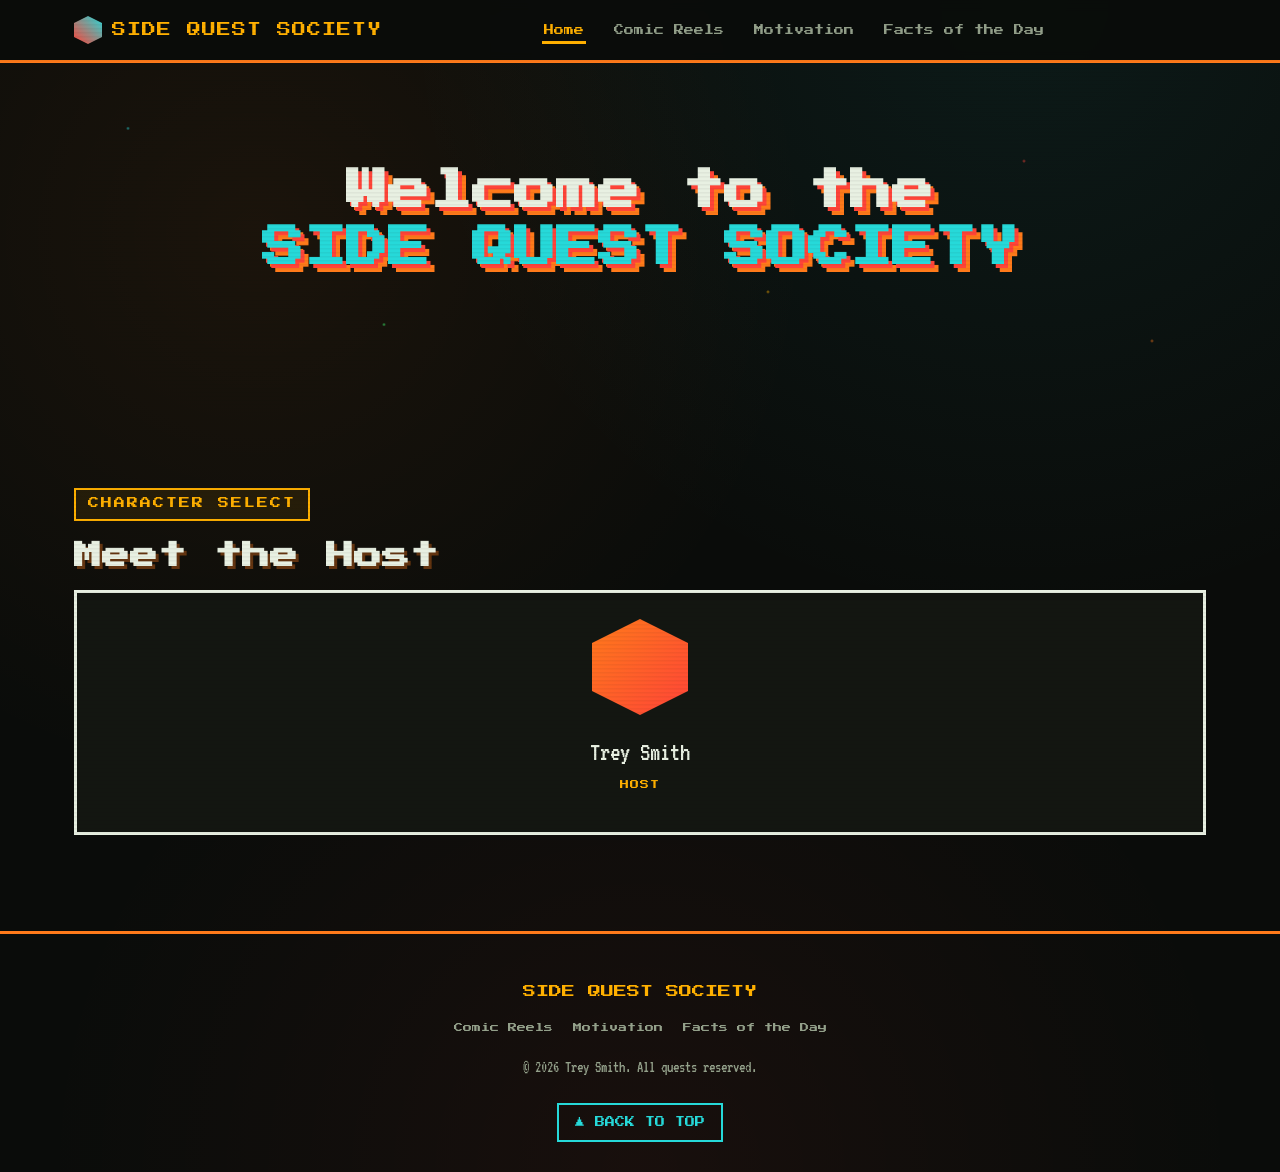
==== index.html @ a8c3f52e "Rebuild as blank, CMS-editable site for Trey Smith Adds Comic Reels, Motivation and Facts of the Day" ====
<!DOCTYPE html>
<html lang="en">
<head>
<meta charset="UTF-8">
<meta name="viewport" content="width=device-width, initial-scale=1.0">
<title>Side Quest Society</title>
<meta name="description" content="">
<link rel="icon" type="image/svg+xml" href="favicon.svg">
<meta property="og:type" content="website">
<meta property="og:title" content="Side Quest Society">
<meta name="theme-color" content="#0a0c0a">
<link rel="preconnect" href="https://fonts.googleapis.com">
<link href="https://fonts.googleapis.com/css2?family=Press+Start+2P&family=VT323&display=swap" rel="stylesheet">
<link rel="stylesheet" href="styles.css">
</head>
<body>

<header>
  <nav class="nav">
    <a href="#top" class="logo"><span class="glyph"></span><span id="logoText">SIDE QUEST SOCIETY</span></a>
    <button class="menu-toggle" id="menuToggle" aria-label="Toggle menu">☰</button>
    <ul id="navLinks"></ul>
    <div class="nav-cta">
      <a href="#subscribe" class="btn btn-outline btn-sm" id="navSubscribe" hidden>Subscribe</a>
    </div>
  </nav>
</header>

<main id="top">
<div id="view-home">

  <section class="hero">
    <div class="stars"></div>
    <div class="wrap">
      <span class="insert-coin" id="heroKicker" hidden></span>
      <h1 id="heroTitle"></h1>
      <p class="tagline" id="heroTagline" hidden></p>
      <div class="hero-actions" id="heroActions"></div>
      <div class="hero-stats" id="heroStats"></div>
    </div>
  </section>

  <section id="episodes" hidden>
    <div class="wrap">
      <span class="eyebrow">QUEST LOG</span>
      <h2 class="section-title" id="episodesTitle">Latest Episodes</h2>
      <p class="section-sub" id="episodesSub" hidden></p>
      <div class="episodes-grid" id="episodesGrid"></div>
      <div class="view-all" id="episodesAll" hidden></div>
    </div>
  </section>

  <section id="segments" class="alt" hidden>
    <div class="wrap">
      <span class="eyebrow">GAME MODES</span>
      <h2 class="section-title" id="segmentsTitle">Pick Your Segment</h2>
      <p class="section-sub" id="segmentsSub" hidden></p>
      <div class="segments-grid" id="segmentsGrid"></div>
    </div>
  </section>

  <section id="hosts" hidden>
    <div class="wrap">
      <span class="eyebrow">CHARACTER SELECT</span>
      <h2 class="section-title" id="hostsTitle">Meet the Host</h2>
      <p class="section-sub" id="hostsSub" hidden></p>
      <div class="hosts-grid" id="hostsGrid"></div>
    </div>
  </section>

  <section id="blog" class="alt" hidden>
    <div class="wrap">
      <span class="eyebrow">GUILD HALL</span>
      <h2 class="section-title" id="blogTitle">From the Blog</h2>
      <p class="section-sub" id="blogSub" hidden></p>
      <div class="blog-grid" id="blogGrid"></div>
    </div>
  </section>

  <section id="subscribe" hidden>
    <div class="wrap">
      <span class="eyebrow">LOAD GAME</span>
      <h2 class="section-title" id="subscribeTitle">Listen Anywhere</h2>
      <p class="section-sub" id="subscribeSub" hidden></p>
      <div class="subscribe-grid" id="subscribeGrid"></div>
    </div>
  </section>

  <section id="support" class="alt" hidden>
    <div class="wrap">
      <div class="support-box">
        <span class="eyebrow" style="border-color:var(--red);color:var(--red);">POWER-UP</span>
        <h2 class="section-title" id="supportTitle">Support the Quest</h2>
        <p id="supportText" hidden></p>
        <div class="hero-actions" id="supportActions"></div>
      </div>
    </div>
  </section>

  <section id="newsletter" hidden>
    <div class="wrap">
      <div class="newsletter">
        <span class="eyebrow">SAVE POINT</span>
        <h2 class="section-title" id="newsletterTitle">Join the Party</h2>
        <p id="newsletterText" hidden></p>
        <form id="newsletterForm">
          <input type="email" name="email" placeholder="your@email.com" required>
          <button type="submit" class="btn btn-yellow">SIGN ME UP</button>
        </form>
        <p class="form-note" id="newsletterNote"></p>
      </div>
    </div>
  </section>

  <section id="community" class="alt" hidden>
    <div class="wrap">
      <span class="eyebrow">MULTIPLAYER LOBBY</span>
      <h2 class="section-title" id="communityTitle">Join the Community</h2>
      <p class="section-sub" id="communitySub" hidden></p>
      <div class="community-grid">
        <div class="community-links" id="communityLinks"></div>
        <form class="contact-form" id="contactForm" hidden>
          <input type="text" name="name" placeholder="Your name" required>
          <input type="email" name="email" placeholder="Your email" required>
          <textarea name="message" placeholder="Your message..." required></textarea>
          <button type="submit" class="btn btn-outline">SEND MESSAGE</button>
          <p class="form-note" id="contactNote"></p>
        </form>
      </div>
    </div>
  </section>

</div><!-- /view-home -->

<div id="view-comics" class="view" hidden>
  <section>
    <div class="wrap">
      <span class="eyebrow">CUTSCENES</span>
      <h2 class="section-title" id="comicsTitle">Comic Reels</h2>
      <p class="section-sub" id="comicsSub" hidden></p>
      <div class="reels-grid" id="comicsGrid"></div>
      <p class="empty-note" id="comicsEmpty" hidden>New reels coming soon.</p>
    </div>
  </section>
</div>

<div id="view-motivation" class="view" hidden>
  <section>
    <div class="wrap">
      <span class="eyebrow">BOSS-LEVEL FUEL</span>
      <h2 class="section-title" id="motivationTitle">Motivation</h2>
      <p class="section-sub" id="motivationSub" hidden></p>
      <div class="quote-grid" id="motivationGrid"></div>
      <p class="empty-note" id="motivationEmpty" hidden>New motivation coming soon.</p>
    </div>
  </section>
</div>

<div id="view-facts" class="view" hidden>
  <section>
    <div class="wrap">
      <span class="eyebrow">DAILY DROP</span>
      <h2 class="section-title" id="factsTitle">Facts of the Day</h2>
      <p class="section-sub" id="factsSub" hidden></p>
      <div id="factToday"></div>
      <h3 class="past-title" id="factsPastTitle" hidden>PREVIOUS FACTS</h3>
      <div class="facts-list" id="factsGrid"></div>
      <p class="empty-note" id="factsEmpty" hidden>Today's fact is coming soon.</p>
    </div>
  </section>
</div>

</main>

<footer>
  <div class="wrap">
    <div class="footer-logo" id="footerLogo"></div>
    <div class="foot-links" id="footLinks"></div>
    <p class="copy" id="footerCopy"></p>
    <a href="#top" class="back-to-top">▲ BACK TO TOP</a>
  </div>
</footer>

<noscript><p style="text-align:center;padding:40px">Please enable JavaScript to view this site.</p></noscript>
<script src="site.js"></script>
</body>
</html>
---- styles.css ----
:root{
  --bg-deep:#0a0c0a;
  --bg-panel:#131611;
  --bg-panel-2:#1a1e17;
  --cyan:#26d9d9;
  --red:#ff4438;
  --yellow:#ffb000;
  --green:#3dff6e;
  --orange:#ff7a1a;
  --text:#e8f0e2;
  --text-dim:#93a08a;
  --pixel-font:'Press Start 2P', monospace;
  --body-font:'VT323', monospace;
}

*{box-sizing:border-box;margin:0;padding:0;}

html{scroll-behavior:smooth;}

body{
  background:var(--bg-deep);
  color:var(--text);
  font-family:var(--body-font);
  font-size:22px;
  line-height:1.5;
  overflow-x:hidden;
  background-image:
    radial-gradient(circle at 20% 20%, rgba(255,122,26,0.07), transparent 40%),
    radial-gradient(circle at 80% 0%, rgba(38,217,217,0.07), transparent 40%),
    radial-gradient(circle at 50% 100%, rgba(255,68,56,0.06), transparent 45%);
}

/* ---------- CRT / scanline overlay ---------- */
body::before{
  content:"";
  position:fixed;
  inset:0;
  pointer-events:none;
  z-index:200;
  background:repeating-linear-gradient(
    to bottom,
    rgba(0,0,0,0.12) 0px,
    rgba(0,0,0,0.12) 1px,
    transparent 2px,
    transparent 4px
  );
  mix-blend-mode:multiply;
  opacity:0.35;
}

::selection{background:var(--red);color:var(--bg-deep);}

img{max-width:100%;display:block;image-rendering:pixelated;}

h1,h2,h3,.pixel-font{font-family:var(--pixel-font);}

a{color:inherit;text-decoration:none;}

.wrap{max-width:1180px;margin:0 auto;padding:0 24px;}

section{padding:96px 0;position:relative;scroll-margin-top:84px;}

.eyebrow{
  font-family:var(--pixel-font);
  font-size:11px;
  color:var(--yellow);
  letter-spacing:2px;
  margin-bottom:16px;
  display:inline-block;
  padding:6px 12px;
  border:2px solid var(--yellow);
  background:rgba(255,176,0,0.08);
}

h2.section-title{
  font-size:28px;
  line-height:1.4;
  margin-bottom:14px;
  color:var(--text);
  text-shadow:3px 3px 0 rgba(255,122,26,0.35);
}

.section-sub{
  color:var(--text-dim);
  font-size:22px;
  max-width:640px;
  margin-bottom:48px;
}

.pixel-border{
  border:3px solid var(--cyan);
  box-shadow:
    6px 6px 0 rgba(38,217,217,0.25),
    inset 0 0 0 3px rgba(0,0,0,0.35);
}

/* ---------- Buttons ---------- */
.btn{
  font-family:var(--pixel-font);
  font-size:12px;
  display:inline-block;
  padding:16px 22px;
  border:3px solid var(--text);
  background:var(--bg-deep);
  color:var(--text);
  cursor:pointer;
  position:relative;
  transition:transform .08s ease;
  letter-spacing:1px;
  text-align:center;
}
.btn:active{transform:translate(2px,2px);}

.btn-primary{
  background:var(--red);
  border-color:var(--red);
  color:#1a0a12;
  box-shadow:5px 5px 0 var(--orange);
}
.btn-primary:hover{box-shadow:2px 2px 0 var(--orange);transform:translate(3px,3px);}

.btn-outline{
  background:transparent;
  border-color:var(--cyan);
  color:var(--cyan);
  box-shadow:5px 5px 0 rgba(38,217,217,0.35);
}
.btn-outline:hover{box-shadow:2px 2px 0 rgba(38,217,217,0.35);transform:translate(3px,3px);}

.btn-yellow{
  background:var(--yellow);
  border-color:var(--yellow);
  color:#241900;
  box-shadow:5px 5px 0 var(--green);
}
.btn-yellow:hover{box-shadow:2px 2px 0 var(--green);transform:translate(3px,3px);}

.btn-sm{font-size:10px;padding:10px 14px;}

/* ---------- Nav ---------- */
header{
  position:sticky;top:0;z-index:100;
  background:rgba(10,12,10,0.92);
  backdrop-filter:blur(6px);
  border-bottom:3px solid var(--orange);
}
.nav{
  display:flex;align-items:center;justify-content:space-between;
  padding:16px 24px;max-width:1180px;margin:0 auto;
}
.logo{
  font-family:var(--pixel-font);
  font-size:14px;
  color:var(--yellow);
  display:flex;align-items:center;gap:10px;
  letter-spacing:1px;
}
.logo .glyph{
  width:28px;height:28px;
  background:
    linear-gradient(45deg, var(--red), var(--cyan));
  display:inline-block;
  clip-path:polygon(50% 0%, 100% 25%, 100% 75%, 50% 100%, 0% 75%, 0% 25%);
  box-shadow:3px 3px 0 var(--orange);
}
nav ul{
  list-style:none;display:flex;gap:26px;
  font-family:var(--pixel-font);font-size:10px;
}
nav ul li a{
  color:var(--text-dim);
  padding:6px 2px;border-bottom:3px solid transparent;
  transition:color .15s, border-color .15s;
}
nav ul li a:hover{color:var(--cyan);border-color:var(--cyan);}
.nav-cta{display:flex;align-items:center;gap:16px;}
.menu-toggle{
  display:none;
  font-family:var(--pixel-font);
  background:transparent;border:2px solid var(--text);color:var(--text);
  font-size:16px;padding:8px 12px;cursor:pointer;
}

@media (max-width:860px){
  nav ul{
    position:fixed;top:70px;left:0;right:0;
    background:var(--bg-panel);
    flex-direction:column;gap:0;
    border-top:3px solid var(--orange);
    border-bottom:3px solid var(--orange);
    max-height:0;overflow:hidden;
    transition:max-height .25s ease;
  }
  nav ul.open{max-height:420px;}
  nav ul li{width:100%;}
  nav ul li a{display:block;padding:16px 24px;border-bottom:1px solid rgba(255,255,255,0.08);}
  .menu-toggle{display:inline-block;}
  .nav-cta .btn-outline{display:none;}
}

/* ---------- Hero ---------- */
.hero{
  padding:100px 0 90px;
  text-align:center;
  position:relative;
}
.hero .stars{
  position:absolute;inset:0;
  background-image:
    radial-gradient(2px 2px at 10% 20%, var(--cyan), transparent),
    radial-gradient(2px 2px at 80% 30%, var(--red), transparent),
    radial-gradient(2px 2px at 60% 70%, var(--yellow), transparent),
    radial-gradient(2px 2px at 30% 80%, var(--green), transparent),
    radial-gradient(2px 2px at 90% 85%, var(--orange), transparent);
  opacity:.6;
  pointer-events:none;
}
.insert-coin{
  font-family:var(--pixel-font);
  font-size:11px;
  color:var(--green);
  letter-spacing:2px;
  animation:blink 1.1s steps(1) infinite;
  margin-bottom:22px;
  display:inline-block;
}
@keyframes blink{50%{opacity:0;}}

.hero h1{
  font-size:42px;
  line-height:1.35;
  color:var(--text);
  text-shadow:
    4px 4px 0 var(--red),
    8px 8px 0 var(--orange);
  margin-bottom:24px;
}
.hero h1 span{color:var(--cyan);}

.hero p.tagline{
  font-size:26px;
  color:var(--text-dim);
  max-width:640px;
  margin:0 auto 40px;
}

.hero-actions{
  display:flex;gap:18px;justify-content:center;flex-wrap:wrap;
  margin-bottom:56px;
}

.hero-stats{
  display:flex;justify-content:center;gap:48px;flex-wrap:wrap;
  font-family:var(--pixel-font);
}
.hero-stats div{font-size:20px;color:var(--yellow);}
.hero-stats span{display:block;font-family:var(--body-font);font-size:16px;color:var(--text-dim);margin-top:8px;letter-spacing:1px;}

/* ---------- Episode cards ---------- */
.episodes-grid{
  display:grid;
  grid-template-columns:repeat(auto-fit, minmax(300px,1fr));
  gap:28px;
}
.ep-card{
  background:var(--bg-panel);
  border:3px solid var(--orange);
  box-shadow:6px 6px 0 rgba(255,122,26,0.25);
  padding:0;
  overflow:hidden;
  transition:transform .12s ease;
}
.ep-card:hover{transform:translate(-3px,-3px);}
.ep-thumb{
  height:150px;
  display:flex;align-items:center;justify-content:center;
  font-family:var(--pixel-font);
  font-size:28px;
  color:rgba(255,255,255,0.85);
  position:relative;
  overflow:hidden;
}
.ep-thumb.gaming{background:linear-gradient(135deg,#ff4438,#ff7a1a);}
.ep-thumb.tech{background:linear-gradient(135deg,#26d9d9,#0f3d3d);}
.ep-thumb.motivation{background:linear-gradient(135deg,#ffb000,#3dff6e);color:#241900;}
.ep-body{padding:22px;}
.ep-tag{
  font-family:var(--pixel-font);
  font-size:9px;
  padding:5px 8px;
  display:inline-block;
  margin-bottom:12px;
  letter-spacing:1px;
}
.tag-gaming{background:rgba(255,68,56,0.15);color:var(--red);border:1px solid var(--red);}
.tag-tech{background:rgba(38,217,217,0.15);color:var(--cyan);border:1px solid var(--cyan);}
.tag-motivation{background:rgba(61,255,110,0.15);color:var(--green);border:1px solid var(--green);}
.ep-body h3{font-family:var(--body-font);font-weight:normal;font-size:24px;margin-bottom:8px;color:var(--text);}
.ep-meta{color:var(--text-dim);font-size:18px;margin-bottom:16px;}
.ep-play{
  font-family:var(--pixel-font);font-size:10px;color:var(--yellow);
  display:flex;align-items:center;gap:8px;
}

.view-all{text-align:center;margin-top:48px;}

/* ---------- Segments ---------- */
.segments-grid{
  display:grid;
  grid-template-columns:repeat(auto-fit,minmax(280px,1fr));
  gap:28px;
}
.segment-card{
  padding:32px 26px;
  background:var(--bg-panel-2);
  border:3px solid transparent;
  position:relative;
}
.segment-card h3{font-size:16px;margin-bottom:14px;}
.segment-card p{color:var(--text-dim);font-size:20px;margin-bottom:18px;}
.segment-card .icon{font-size:34px;margin-bottom:18px;}
.segment-card.gaming{border-color:var(--red);box-shadow:6px 6px 0 rgba(255,68,56,0.25);}
.segment-card.tech{border-color:var(--cyan);box-shadow:6px 6px 0 rgba(38,217,217,0.25);}
.segment-card.motivation{border-color:var(--green);box-shadow:6px 6px 0 rgba(61,255,110,0.25);}
.segment-card.gaming h3{color:var(--red);}
.segment-card.tech h3{color:var(--cyan);}
.segment-card.motivation h3{color:var(--green);}

/* ---------- Hosts ---------- */
.hosts-grid{
  display:grid;
  grid-template-columns:repeat(auto-fit,minmax(240px,1fr));
  gap:28px;
}
.host-card{
  background:var(--bg-panel);
  border:3px solid var(--text);
  text-align:center;
  padding:26px 20px;
}
.host-avatar{
  width:96px;height:96px;
  margin:0 auto 18px;
  background:linear-gradient(135deg,var(--orange),var(--red));
  clip-path:polygon(50% 0%, 100% 25%, 100% 75%, 50% 100%, 0% 75%, 0% 25%);
}
.host-card h3{font-family:var(--body-font);font-weight:normal;font-size:26px;margin-bottom:6px;}
.host-role{font-family:var(--pixel-font);font-size:9px;color:var(--yellow);letter-spacing:1px;margin-bottom:14px;display:block;}
.host-card p{color:var(--text-dim);font-size:19px;margin-bottom:16px;}
.host-social{display:flex;gap:14px;justify-content:center;font-family:var(--pixel-font);font-size:10px;}
.host-social a{color:var(--cyan);}

/* ---------- Blog ---------- */
.blog-grid{
  display:grid;
  grid-template-columns:repeat(auto-fit,minmax(300px,1fr));
  gap:28px;
}
.blog-card{
  background:var(--bg-panel-2);
  border-left:4px solid var(--yellow);
  padding:24px;
}
.blog-date{font-family:var(--pixel-font);font-size:9px;color:var(--text-dim);margin-bottom:10px;display:block;}
.blog-card h3{font-family:var(--body-font);font-weight:normal;font-size:24px;margin-bottom:10px;}
.blog-card p{color:var(--text-dim);font-size:19px;margin-bottom:14px;}
.read-more{font-family:var(--pixel-font);font-size:9px;color:var(--green);}

/* ---------- Subscribe ---------- */
.subscribe-grid{
  display:grid;
  grid-template-columns:repeat(auto-fit,minmax(200px,1fr));
  gap:20px;
}
.subscribe-btn{
  background:var(--bg-panel);
  border:3px solid var(--text);
  padding:22px;
  text-align:center;
  font-family:var(--pixel-font);
  font-size:11px;
  transition:transform .1s ease;
}
.subscribe-btn:hover{transform:translateY(-4px);border-color:var(--cyan);color:var(--cyan);}
.subscribe-btn .ico{font-size:26px;margin-bottom:12px;display:block;}

/* ---------- Support / merch ---------- */
.support-box{
  background:var(--bg-panel);
  border:3px dashed var(--red);
  padding:48px;
  text-align:center;
}
.support-box h2{margin-bottom:16px;}
.support-box p{color:var(--text-dim);font-size:22px;max-width:600px;margin:0 auto 32px;}

/* ---------- Newsletter ---------- */
.newsletter{
  background:linear-gradient(135deg, rgba(255,176,0,0.08), rgba(0,240,255,0.1));
  border:3px solid var(--orange);
  padding:56px 40px;
  text-align:center;
}
.newsletter h2{margin-bottom:12px;}
.newsletter p{color:var(--text-dim);font-size:22px;margin-bottom:30px;}
.newsletter form{
  display:flex;gap:14px;justify-content:center;flex-wrap:wrap;max-width:520px;margin:0 auto;
}
.newsletter input[type="email"]{
  flex:1;min-width:220px;
  background:var(--bg-deep);
  border:3px solid var(--text);
  color:var(--text);
  font-family:var(--body-font);
  font-size:20px;
  padding:14px 16px;
}
.newsletter input[type="email"]:focus{outline:none;border-color:var(--cyan);}
.form-note{font-size:15px;color:var(--text-dim);margin-top:16px;}

/* ---------- Community / contact ---------- */
.community-grid{
  display:grid;
  grid-template-columns:1.1fr 1fr;
  gap:48px;
}
@media (max-width:800px){.community-grid{grid-template-columns:1fr;}}

.community-links{display:flex;flex-direction:column;gap:16px;}
.community-links a{
  display:flex;align-items:center;gap:14px;
  background:var(--bg-panel);
  border:2px solid var(--text-dim);
  padding:16px 18px;
  font-size:20px;
  transition:border-color .15s, color .15s;
}
.community-links a:hover{border-color:var(--yellow);color:var(--yellow);}

.contact-form{display:flex;flex-direction:column;gap:16px;}
.contact-form input, .contact-form textarea{
  background:var(--bg-panel);
  border:2px solid var(--text-dim);
  color:var(--text);
  font-family:var(--body-font);
  font-size:19px;
  padding:14px;
  width:100%;
}
.contact-form input:focus, .contact-form textarea:focus{outline:none;border-color:var(--cyan);}
.contact-form textarea{min-height:120px;resize:vertical;}

/* ---------- Footer ---------- */
footer{
  border-top:3px solid var(--orange);
  padding:48px 0 30px;
  text-align:center;
  color:var(--text-dim);
}
.footer-logo{font-family:var(--pixel-font);font-size:13px;color:var(--yellow);margin-bottom:14px;}
footer .foot-links{
  display:flex;gap:20px;justify-content:center;flex-wrap:wrap;
  font-family:var(--pixel-font);font-size:9px;margin:20px 0;
}
footer .foot-links a{color:var(--text-dim);}
footer .foot-links a:hover{color:var(--cyan);}
footer .copy{font-size:16px;margin-top:16px;}
.back-to-top{
  display:inline-block;margin-top:24px;
  font-family:var(--pixel-font);font-size:10px;color:var(--cyan);
  border:2px solid var(--cyan);padding:10px 16px;
}

@media (max-width:600px){
  .hero h1{font-size:30px;}
  section{padding:64px 0;}
}

/* ---------- Template additions ---------- */
section.alt{background:var(--bg-panel);}
[hidden]{display:none !important;}
.btn-red-outline{border-color:var(--red);color:var(--red);}
.empty-note{color:var(--text-dim);}

/* ---------- Tabs ---------- */
nav ul li a.active{color:var(--yellow);border-color:var(--yellow);}
.reels-grid{display:grid;grid-template-columns:repeat(auto-fit,minmax(300px,1fr));gap:28px;}
.reel-card{background:var(--bg-panel);border:3px solid var(--red);box-shadow:6px 6px 0 rgba(255,68,56,0.25);overflow:hidden;}
.reel-media{aspect-ratio:16/9;background:#000;display:flex;align-items:center;justify-content:center;}
.reel-media iframe,.reel-media img{width:100%;height:100%;border:0;object-fit:cover;}
.reel-media.vertical{aspect-ratio:9/16;max-height:560px;}
.reel-body{padding:20px;}
.reel-body h3{font-family:var(--body-font);font-weight:normal;font-size:24px;margin-bottom:8px;}
.reel-body p{color:var(--text-dim);font-size:19px;margin-bottom:12px;}
.quote-grid{display:grid;grid-template-columns:repeat(auto-fit,minmax(300px,1fr));gap:28px;}
.quote-card{background:var(--bg-panel-2);border:3px solid var(--green);box-shadow:6px 6px 0 rgba(61,255,110,0.25);padding:28px;}
.quote-card blockquote{font-size:28px;line-height:1.3;margin-bottom:16px;}
.quote-card cite{font-style:normal;font-family:var(--pixel-font);font-size:10px;color:var(--green);}
.fact-today{background:var(--bg-panel);border:3px solid var(--yellow);box-shadow:6px 6px 0 rgba(255,176,0,0.3);padding:40px;margin-bottom:48px;}
.fact-today .fact-date,.fact-item .fact-date{font-family:var(--pixel-font);font-size:10px;color:var(--cyan);display:block;margin-bottom:14px;}
.fact-today p{font-size:34px;line-height:1.3;}
.fact-src{color:var(--text-dim);font-size:18px;margin-top:14px;display:block;}
.past-title{font-size:13px;color:var(--yellow);margin-bottom:20px;}
.facts-list{display:grid;grid-template-columns:repeat(auto-fit,minmax(300px,1fr));gap:20px;}
.fact-item{background:var(--bg-panel-2);border-left:4px solid var(--cyan);padding:20px;}
.fact-item p{font-size:21px;}
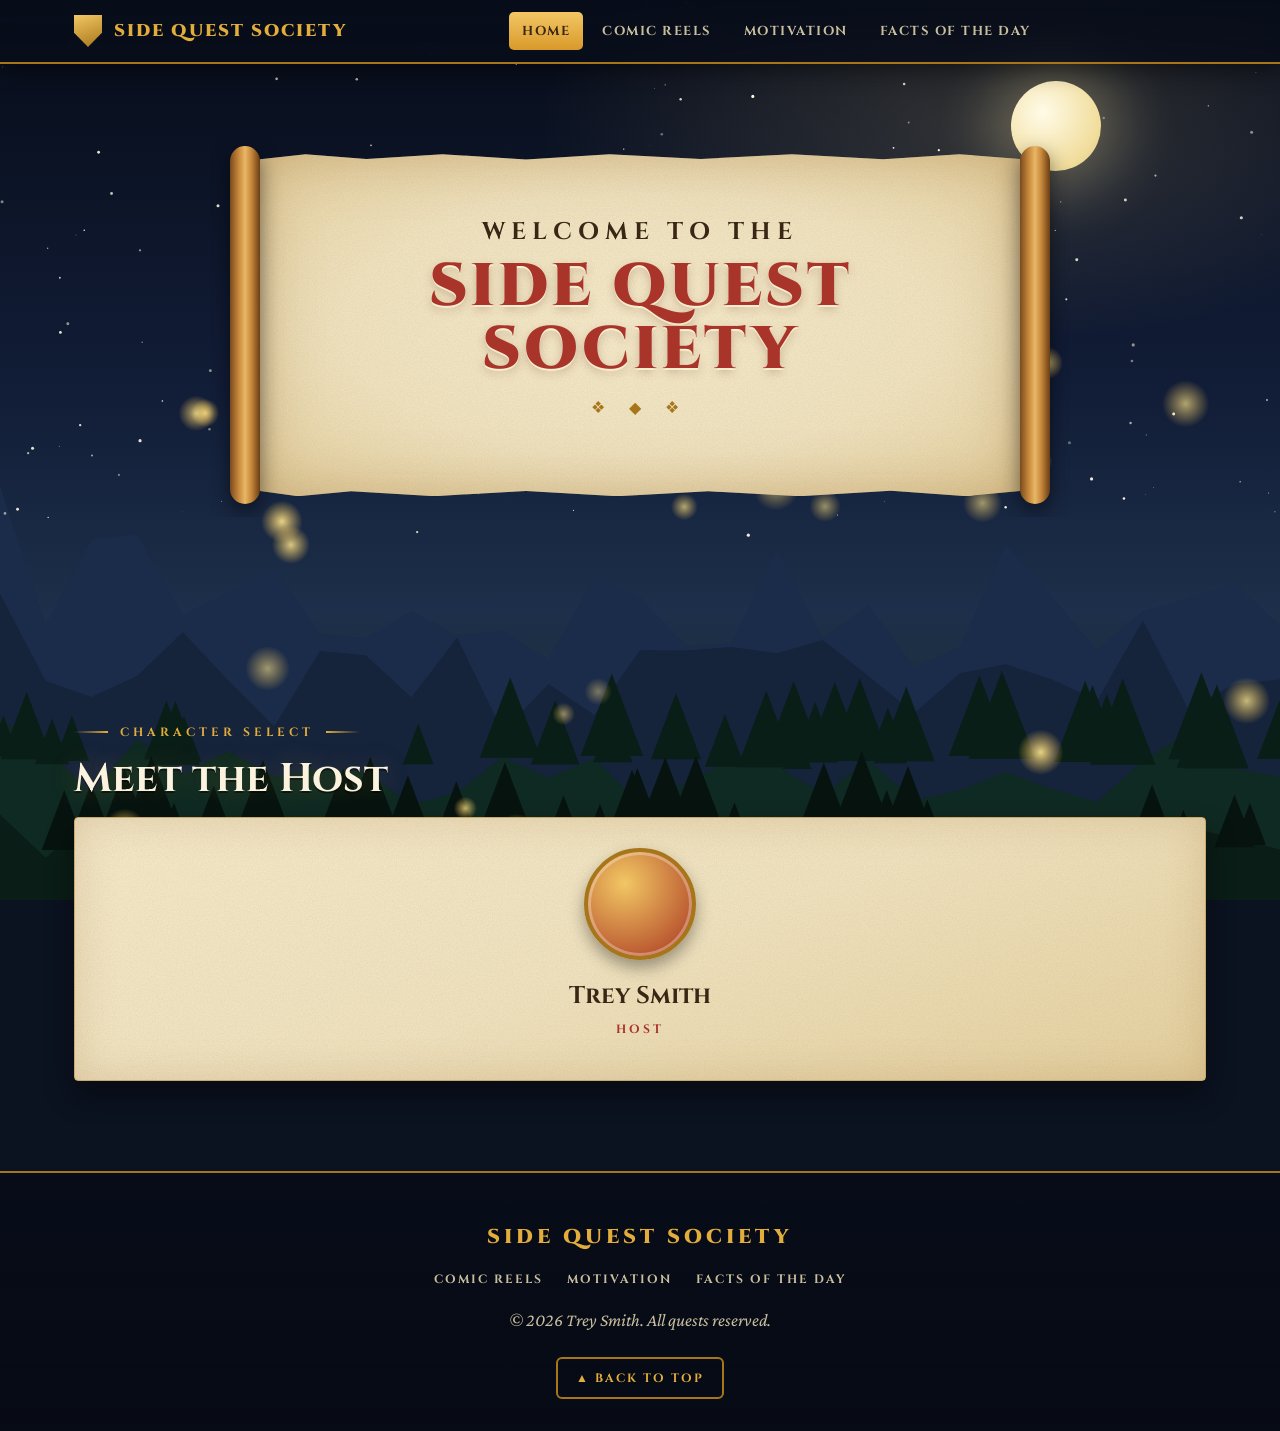
==== commit 4fc8bf8c: "Redesign as quest-scroll theme with animated night-sky background" ====
--- a/index.html
+++ b/index.html
@@ -8,12 +8,17 @@
 <link rel="icon" type="image/svg+xml" href="favicon.svg">
 <meta property="og:type" content="website">
 <meta property="og:title" content="Side Quest Society">
-<meta name="theme-color" content="#0a0c0a">
+<meta name="theme-color" content="#0b1220">
 <link rel="preconnect" href="https://fonts.googleapis.com">
-<link href="https://fonts.googleapis.com/css2?family=Press+Start+2P&family=VT323&display=swap" rel="stylesheet">
+<link href="https://fonts.googleapis.com/css2?family=Cinzel:wght@500;700;900&family=Crimson+Pro:ital,wght@0,400;0,600;1,400&display=swap" rel="stylesheet">
 <link rel="stylesheet" href="styles.css">
 </head>
 <body>
+<div class="world" aria-hidden="true" id="world">
+  <div class="moon"></div>
+  <div class="cloud c1"></div><div class="cloud c2"></div><div class="cloud c3"></div>
+  <canvas id="fx"></canvas>
+</div>
 
 <header>
   <nav class="nav">
@@ -30,11 +35,12 @@
 <div id="view-home">
 
   <section class="hero">
-    <div class="stars"></div>
     <div class="wrap">
-      <span class="insert-coin" id="heroKicker" hidden></span>
-      <h1 id="heroTitle"></h1>
-      <p class="tagline" id="heroTagline" hidden></p>
+      <div class="scroll"><div class="scroll-inner">
+        <span class="insert-coin" id="heroKicker" hidden></span>
+        <h1 id="heroTitle"></h1>
+        <p class="tagline" id="heroTagline" hidden></p>
+      </div></div>
       <div class="hero-actions" id="heroActions"></div>
       <div class="hero-stats" id="heroStats"></div>
     </div>
@@ -182,6 +188,7 @@
 </footer>
 
 <noscript><p style="text-align:center;padding:40px">Please enable JavaScript to view this site.</p></noscript>
+<script src="fx.js"></script>
 <script src="site.js"></script>
 </body>
 </html>
--- a/styles.css
+++ b/styles.css
@@ -1,506 +1,300 @@
+/* Side Quest Society - storybook / quest-scroll theme */
 :root{
-  --bg-deep:#0a0c0a;
-  --bg-panel:#131611;
-  --bg-panel-2:#1a1e17;
-  --cyan:#26d9d9;
-  --red:#ff4438;
-  --yellow:#ffb000;
-  --green:#3dff6e;
-  --orange:#ff7a1a;
-  --text:#e8f0e2;
-  --text-dim:#93a08a;
-  --pixel-font:'Press Start 2P', monospace;
-  --body-font:'VT323', monospace;
+  --night:#0b1220;
+  --night-2:#15203a;
+  --forest:#10261d;
+  --parch:#f3e6c4;
+  --parch-2:#e7d3a2;
+  --parch-edge:#c9a96a;
+  --ink:#3a2615;
+  --ink-soft:#6b5237;
+  --gold:#e3ad3c;
+  --gold-d:#a8761a;
+  --cream:#fbf3de;
+  --cream-dim:#c9bf9f;
+  --red:#a8342a;
+  --teal:#2b7a8a;
+  --green:#4a7c3a;
+  --head-font:'Cinzel','Trajan Pro',Georgia,serif;
+  --body-font:'Crimson Pro',Georgia,serif;
+  --paper:url("data:image/svg+xml;utf8,<svg xmlns='http://www.w3.org/2000/svg' width='160' height='160'><filter id='n'><feTurbulence type='fractalNoise' baseFrequency='.8' numOctaves='3' stitchTiles='stitch'/><feColorMatrix values='0 0 0 0 .35  0 0 0 0 .25  0 0 0 0 .1  0 0 0 .18 0'/></filter><rect width='100%' height='100%' filter='url(%23n)'/></svg>");
 }
 
 *{box-sizing:border-box;margin:0;padding:0;}
-
 html{scroll-behavior:smooth;}
 
 body{
-  background:var(--bg-deep);
-  color:var(--text);
+  background:var(--night);
+  color:var(--cream);
   font-family:var(--body-font);
-  font-size:22px;
-  line-height:1.5;
+  font-size:21px;
+  line-height:1.55;
   overflow-x:hidden;
-  background-image:
-    radial-gradient(circle at 20% 20%, rgba(255,122,26,0.07), transparent 40%),
-    radial-gradient(circle at 80% 0%, rgba(38,217,217,0.07), transparent 40%),
-    radial-gradient(circle at 50% 100%, rgba(255,68,56,0.06), transparent 45%);
-}
-
-/* ---------- CRT / scanline overlay ---------- */
-body::before{
-  content:"";
-  position:fixed;
-  inset:0;
-  pointer-events:none;
-  z-index:200;
-  background:repeating-linear-gradient(
-    to bottom,
-    rgba(0,0,0,0.12) 0px,
-    rgba(0,0,0,0.12) 1px,
-    transparent 2px,
-    transparent 4px
-  );
-  mix-blend-mode:multiply;
-  opacity:0.35;
-}
-
-::selection{background:var(--red);color:var(--bg-deep);}
-
-img{max-width:100%;display:block;image-rendering:pixelated;}
-
-h1,h2,h3,.pixel-font{font-family:var(--pixel-font);}
-
+}
+::selection{background:var(--gold);color:var(--ink);}
+img{max-width:100%;display:block;}
+h1,h2,h3{font-family:var(--head-font);}
 a{color:inherit;text-decoration:none;}
-
-.wrap{max-width:1180px;margin:0 auto;padding:0 24px;}
-
-section{padding:96px 0;position:relative;scroll-margin-top:84px;}
-
+[hidden]{display:none !important;}
+
+.wrap{max-width:1180px;margin:0 auto;padding:0 24px;position:relative;}
+section{padding:90px 0;position:relative;scroll-margin-top:84px;}
+section.alt{background:linear-gradient(180deg,rgba(6,10,20,.0),rgba(6,10,20,.55) 12%,rgba(6,10,20,.55) 88%,rgba(6,10,20,0));}
+
+/* ---------- Living background ---------- */
+.world{position:fixed;inset:0;z-index:-1;overflow:hidden;
+  background:
+    radial-gradient(ellipse 60% 40% at 78% 14%,rgba(255,226,150,.16),transparent 60%),
+    linear-gradient(180deg,#070c18 0%,#111c36 42%,#1d2f4a 68%,#17301f 100%);}
+.world canvas,.world svg{position:absolute;inset:0;width:100%;height:100%;}
+.world .moon{position:absolute;top:9%;right:14%;width:90px;height:90px;border-radius:50%;
+  background:radial-gradient(circle at 35% 35%,#fffbe8,#f1dd9c 70%,#d9c277);
+  box-shadow:0 0 60px 20px rgba(255,235,170,.28);animation:moonpulse 7s ease-in-out infinite;}
+@keyframes moonpulse{50%{box-shadow:0 0 80px 30px rgba(255,235,170,.4);}}
+.cloud{position:absolute;height:60px;width:220px;border-radius:60px;background:rgba(190,205,235,.07);filter:blur(6px);animation:drift linear infinite;}
+.cloud.c1{top:18%;animation-duration:140s;left:-260px;}
+.cloud.c2{top:30%;width:300px;animation-duration:200s;animation-delay:-70s;left:-320px;}
+.cloud.c3{top:12%;width:180px;animation-duration:170s;animation-delay:-120s;left:-220px;}
+@keyframes drift{to{transform:translateX(calc(100vw + 700px));}}
+.layer{will-change:transform;}
+
+/* ---------- Titles ---------- */
 .eyebrow{
-  font-family:var(--pixel-font);
-  font-size:11px;
-  color:var(--yellow);
-  letter-spacing:2px;
-  margin-bottom:16px;
-  display:inline-block;
-  padding:6px 12px;
-  border:2px solid var(--yellow);
-  background:rgba(255,176,0,0.08);
-}
+  font-family:var(--head-font);font-size:12px;font-weight:700;letter-spacing:4px;color:var(--gold);
+  display:inline-flex;align-items:center;gap:12px;margin-bottom:14px;text-transform:uppercase;
+}
+.eyebrow::before,.eyebrow::after{content:"";width:34px;height:2px;background:linear-gradient(90deg,transparent,var(--gold));}
+.eyebrow::after{background:linear-gradient(270deg,transparent,var(--gold));}
 
 h2.section-title{
-  font-size:28px;
-  line-height:1.4;
-  margin-bottom:14px;
-  color:var(--text);
-  text-shadow:3px 3px 0 rgba(255,122,26,0.35);
-}
-
-.section-sub{
-  color:var(--text-dim);
-  font-size:22px;
-  max-width:640px;
-  margin-bottom:48px;
-}
-
-.pixel-border{
-  border:3px solid var(--cyan);
-  box-shadow:
-    6px 6px 0 rgba(38,217,217,0.25),
-    inset 0 0 0 3px rgba(0,0,0,0.35);
-}
-
-/* ---------- Buttons ---------- */
+  font-size:40px;line-height:1.2;margin-bottom:14px;color:var(--cream);
+  text-shadow:0 2px 0 rgba(0,0,0,.45),0 0 28px rgba(227,173,60,.25);
+}
+.section-sub{color:var(--cream-dim);font-size:23px;max-width:640px;margin-bottom:46px;font-style:italic;}
+
+/* ---------- Buttons: gilded wooden signs ---------- */
 .btn{
-  font-family:var(--pixel-font);
-  font-size:12px;
-  display:inline-block;
-  padding:16px 22px;
-  border:3px solid var(--text);
-  background:var(--bg-deep);
-  color:var(--text);
-  cursor:pointer;
-  position:relative;
-  transition:transform .08s ease;
-  letter-spacing:1px;
-  text-align:center;
-}
-.btn:active{transform:translate(2px,2px);}
-
-.btn-primary{
-  background:var(--red);
-  border-color:var(--red);
-  color:#1a0a12;
-  box-shadow:5px 5px 0 var(--orange);
-}
-.btn-primary:hover{box-shadow:2px 2px 0 var(--orange);transform:translate(3px,3px);}
-
-.btn-outline{
-  background:transparent;
-  border-color:var(--cyan);
-  color:var(--cyan);
-  box-shadow:5px 5px 0 rgba(38,217,217,0.35);
-}
-.btn-outline:hover{box-shadow:2px 2px 0 rgba(38,217,217,0.35);transform:translate(3px,3px);}
-
-.btn-yellow{
-  background:var(--yellow);
-  border-color:var(--yellow);
-  color:#241900;
-  box-shadow:5px 5px 0 var(--green);
-}
-.btn-yellow:hover{box-shadow:2px 2px 0 var(--green);transform:translate(3px,3px);}
-
-.btn-sm{font-size:10px;padding:10px 14px;}
+  font-family:var(--head-font);font-weight:700;font-size:14px;letter-spacing:2px;text-transform:uppercase;
+  display:inline-block;padding:15px 26px;border-radius:6px;cursor:pointer;text-align:center;
+  border:2px solid var(--gold-d);color:var(--ink);
+  background:linear-gradient(180deg,#f2c764,#d9992a);
+  box-shadow:0 4px 0 var(--gold-d),0 10px 18px rgba(0,0,0,.35),inset 0 1px 0 rgba(255,255,255,.5);
+  transition:transform .12s ease,box-shadow .12s ease,filter .12s;
+}
+.btn:hover{transform:translateY(-2px);filter:brightness(1.07);box-shadow:0 6px 0 var(--gold-d),0 14px 22px rgba(0,0,0,.4),inset 0 1px 0 rgba(255,255,255,.5);}
+.btn:active{transform:translateY(3px);box-shadow:0 1px 0 var(--gold-d),0 4px 8px rgba(0,0,0,.4);}
+.btn-primary{background:linear-gradient(180deg,#c8493a,#8f2a20);border-color:#5e1a13;color:#fff3df;box-shadow:0 4px 0 #5e1a13,0 10px 18px rgba(0,0,0,.35),inset 0 1px 0 rgba(255,255,255,.25);}
+.btn-primary:hover{box-shadow:0 6px 0 #5e1a13,0 14px 22px rgba(0,0,0,.4),inset 0 1px 0 rgba(255,255,255,.25);}
+.btn-outline{background:rgba(10,16,30,.55);border-color:var(--gold);color:var(--gold);box-shadow:0 4px 0 rgba(0,0,0,.4),0 10px 18px rgba(0,0,0,.3);}
+.btn-yellow{}
+.btn-sm{font-size:12px;padding:10px 16px;letter-spacing:1.5px;}
 
 /* ---------- Nav ---------- */
-header{
-  position:sticky;top:0;z-index:100;
-  background:rgba(10,12,10,0.92);
-  backdrop-filter:blur(6px);
-  border-bottom:3px solid var(--orange);
-}
-.nav{
-  display:flex;align-items:center;justify-content:space-between;
-  padding:16px 24px;max-width:1180px;margin:0 auto;
-}
-.logo{
-  font-family:var(--pixel-font);
-  font-size:14px;
-  color:var(--yellow);
-  display:flex;align-items:center;gap:10px;
-  letter-spacing:1px;
-}
-.logo .glyph{
-  width:28px;height:28px;
-  background:
-    linear-gradient(45deg, var(--red), var(--cyan));
-  display:inline-block;
-  clip-path:polygon(50% 0%, 100% 25%, 100% 75%, 50% 100%, 0% 75%, 0% 25%);
-  box-shadow:3px 3px 0 var(--orange);
-}
-nav ul{
-  list-style:none;display:flex;gap:26px;
-  font-family:var(--pixel-font);font-size:10px;
-}
-nav ul li a{
-  color:var(--text-dim);
-  padding:6px 2px;border-bottom:3px solid transparent;
-  transition:color .15s, border-color .15s;
-}
-nav ul li a:hover{color:var(--cyan);border-color:var(--cyan);}
+header{position:sticky;top:0;z-index:100;
+  background:linear-gradient(180deg,rgba(8,13,26,.96),rgba(8,13,26,.82));
+  backdrop-filter:blur(8px);border-bottom:2px solid var(--gold-d);
+  box-shadow:0 6px 22px rgba(0,0,0,.45);}
+.nav{display:flex;align-items:center;justify-content:space-between;padding:12px 24px;max-width:1180px;margin:0 auto;gap:16px;}
+.logo{font-family:var(--head-font);font-weight:900;font-size:17px;color:var(--gold);display:flex;align-items:center;gap:12px;letter-spacing:2px;}
+.logo .glyph{width:28px;height:32px;display:inline-block;flex:none;
+  background:linear-gradient(160deg,#f2c764,#a8761a);
+  clip-path:polygon(0 0,100% 0,100% 55%,50% 100%,0 55%);filter:drop-shadow(0 2px 0 rgba(0,0,0,.5));}
+nav ul{list-style:none;display:flex;gap:6px;font-family:var(--head-font);font-weight:700;font-size:13px;letter-spacing:1.5px;text-transform:uppercase;}
+nav ul li a{display:block;padding:9px 13px;border-radius:5px;color:var(--cream-dim);transition:color .15s,background .15s;position:relative;}
+nav ul li a:hover{color:var(--cream);background:rgba(227,173,60,.12);}
+nav ul li a.active{color:var(--ink);background:linear-gradient(180deg,#f2c764,#d9992a);}
 .nav-cta{display:flex;align-items:center;gap:16px;}
-.menu-toggle{
-  display:none;
-  font-family:var(--pixel-font);
-  background:transparent;border:2px solid var(--text);color:var(--text);
-  font-size:16px;padding:8px 12px;cursor:pointer;
-}
-
-@media (max-width:860px){
-  nav ul{
-    position:fixed;top:70px;left:0;right:0;
-    background:var(--bg-panel);
-    flex-direction:column;gap:0;
-    border-top:3px solid var(--orange);
-    border-bottom:3px solid var(--orange);
-    max-height:0;overflow:hidden;
-    transition:max-height .25s ease;
-  }
-  nav ul.open{max-height:420px;}
-  nav ul li{width:100%;}
-  nav ul li a{display:block;padding:16px 24px;border-bottom:1px solid rgba(255,255,255,0.08);}
+.menu-toggle{display:none;background:transparent;border:2px solid var(--gold);color:var(--gold);font-size:20px;padding:4px 12px;cursor:pointer;border-radius:5px;}
+
+@media (max-width:980px){
+  nav ul{position:fixed;top:60px;left:0;right:0;background:rgba(8,13,26,.98);flex-direction:column;gap:0;
+    border-bottom:2px solid var(--gold-d);max-height:0;overflow:hidden;transition:max-height .25s ease;}
+  nav ul.open{max-height:480px;}
+  nav ul li a{padding:16px 24px;border-radius:0;border-bottom:1px solid rgba(255,255,255,.07);}
   .menu-toggle{display:inline-block;}
   .nav-cta .btn-outline{display:none;}
 }
 
-/* ---------- Hero ---------- */
-.hero{
-  padding:100px 0 90px;
-  text-align:center;
+/* ---------- Hero: the unrolling quest scroll ---------- */
+.hero{padding:90px 0 80px;text-align:center;position:relative;}
+.scroll{
+  position:relative;max-width:820px;margin:0 auto 44px;padding:0 30px;
+  animation:unroll 1.6s cubic-bezier(.2,.8,.2,1) both;
+}
+.scroll-inner{
+  position:relative;padding:64px 56px 58px;color:var(--ink);
+  background:var(--paper),radial-gradient(ellipse at 50% 50%,#f8edcf 0%,var(--parch) 55%,var(--parch-2) 100%);
+  box-shadow:0 22px 50px rgba(0,0,0,.55),inset 0 0 60px rgba(150,100,40,.35);
+  /* ragged top and bottom, like torn parchment */
+  clip-path:polygon(0 1.5%,6% 0,14% 1.4%,24% 0,35% 1.6%,46% 0,58% 1.4%,70% 0,82% 1.5%,92% 0,100% 1.4%,
+                    100% 98.5%,93% 100%,83% 98.4%,71% 100%,59% 98.6%,47% 100%,35% 98.5%,23% 100%,12% 98.6%,5% 100%,0 98.5%);
+}
+.scroll::before,.scroll::after{
+  content:"";position:absolute;top:-8px;bottom:-8px;width:30px;border-radius:15px;z-index:2;
+  background:linear-gradient(90deg,#7a4a1c,#c98a3d 30%,#e8b765 50%,#c98a3d 70%,#6a3d14);
+  box-shadow:0 8px 20px rgba(0,0,0,.5);
+}
+.scroll::before{left:0;}
+.scroll::after{right:0;}
+@keyframes unroll{from{clip-path:inset(0 50% 0 50%);opacity:.2;}to{clip-path:inset(-20px -20px -20px -20px);opacity:1;}}
+
+.insert-coin{font-family:var(--head-font);font-size:13px;font-weight:700;color:var(--red);letter-spacing:4px;text-transform:uppercase;display:block;margin-bottom:16px;}
+.hero h1{color:var(--ink);margin-bottom:20px;font-size:24px;font-weight:700;letter-spacing:6px;text-transform:uppercase;line-height:1.2;}
+.hero h1 br{display:none;}
+.hero h1 span{display:block;font-size:60px;font-weight:900;letter-spacing:3px;line-height:1.05;margin-top:8px;color:var(--red);
+  text-shadow:0 2px 0 rgba(255,245,215,.8),0 4px 10px rgba(90,40,15,.25);}
+.hero h1::after{content:"❖ ◆ ❖";display:block;margin-top:18px;font-size:16px;letter-spacing:10px;color:var(--gold-d);font-weight:400;}
+.hero p.tagline{font-size:25px;color:var(--ink-soft);max-width:560px;margin:0 auto;font-style:italic;}
+
+.hero-actions{display:flex;gap:20px;justify-content:center;flex-wrap:wrap;margin-bottom:46px;}
+.hero-stats{display:flex;justify-content:center;gap:56px;flex-wrap:wrap;}
+.hero-stats div{font-family:var(--head-font);font-weight:900;font-size:38px;color:var(--gold);text-shadow:0 2px 0 rgba(0,0,0,.5);}
+.hero-stats span{display:block;font-family:var(--body-font);font-weight:400;font-style:italic;font-size:20px;color:var(--cream-dim);margin-top:2px;text-shadow:none;}
+
+/* ---------- Parchment cards (shared) ---------- */
+.ep-card,.segment-card,.host-card,.blog-card,.reel-card,.quote-card,.fact-today,.fact-item,.support-box,.newsletter{
+  color:var(--ink);
+  background:var(--paper),linear-gradient(160deg,#f8edcf,var(--parch) 50%,var(--parch-2));
+  border:1px solid var(--parch-edge);
+  border-radius:4px;
+  box-shadow:0 14px 28px rgba(0,0,0,.4),inset 0 0 40px rgba(150,100,40,.22);
   position:relative;
 }
-.hero .stars{
-  position:absolute;inset:0;
-  background-image:
-    radial-gradient(2px 2px at 10% 20%, var(--cyan), transparent),
-    radial-gradient(2px 2px at 80% 30%, var(--red), transparent),
-    radial-gradient(2px 2px at 60% 70%, var(--yellow), transparent),
-    radial-gradient(2px 2px at 30% 80%, var(--green), transparent),
-    radial-gradient(2px 2px at 90% 85%, var(--orange), transparent);
-  opacity:.6;
-  pointer-events:none;
-}
-.insert-coin{
-  font-family:var(--pixel-font);
-  font-size:11px;
-  color:var(--green);
-  letter-spacing:2px;
-  animation:blink 1.1s steps(1) infinite;
-  margin-bottom:22px;
-  display:inline-block;
-}
-@keyframes blink{50%{opacity:0;}}
-
-.hero h1{
-  font-size:42px;
-  line-height:1.35;
-  color:var(--text);
-  text-shadow:
-    4px 4px 0 var(--red),
-    8px 8px 0 var(--orange);
-  margin-bottom:24px;
-}
-.hero h1 span{color:var(--cyan);}
-
-.hero p.tagline{
-  font-size:26px;
-  color:var(--text-dim);
-  max-width:640px;
-  margin:0 auto 40px;
-}
-
-.hero-actions{
-  display:flex;gap:18px;justify-content:center;flex-wrap:wrap;
-  margin-bottom:56px;
-}
-
-.hero-stats{
-  display:flex;justify-content:center;gap:48px;flex-wrap:wrap;
-  font-family:var(--pixel-font);
-}
-.hero-stats div{font-size:20px;color:var(--yellow);}
-.hero-stats span{display:block;font-family:var(--body-font);font-size:16px;color:var(--text-dim);margin-top:8px;letter-spacing:1px;}
-
-/* ---------- Episode cards ---------- */
-.episodes-grid{
-  display:grid;
-  grid-template-columns:repeat(auto-fit, minmax(300px,1fr));
-  gap:28px;
-}
-.ep-card{
-  background:var(--bg-panel);
-  border:3px solid var(--orange);
-  box-shadow:6px 6px 0 rgba(255,122,26,0.25);
-  padding:0;
-  overflow:hidden;
-  transition:transform .12s ease;
-}
-.ep-card:hover{transform:translate(-3px,-3px);}
-.ep-thumb{
-  height:150px;
-  display:flex;align-items:center;justify-content:center;
-  font-family:var(--pixel-font);
-  font-size:28px;
-  color:rgba(255,255,255,0.85);
-  position:relative;
-  overflow:hidden;
-}
-.ep-thumb.gaming{background:linear-gradient(135deg,#ff4438,#ff7a1a);}
-.ep-thumb.tech{background:linear-gradient(135deg,#26d9d9,#0f3d3d);}
-.ep-thumb.motivation{background:linear-gradient(135deg,#ffb000,#3dff6e);color:#241900;}
-.ep-body{padding:22px;}
-.ep-tag{
-  font-family:var(--pixel-font);
-  font-size:9px;
-  padding:5px 8px;
-  display:inline-block;
-  margin-bottom:12px;
-  letter-spacing:1px;
-}
-.tag-gaming{background:rgba(255,68,56,0.15);color:var(--red);border:1px solid var(--red);}
-.tag-tech{background:rgba(38,217,217,0.15);color:var(--cyan);border:1px solid var(--cyan);}
-.tag-motivation{background:rgba(61,255,110,0.15);color:var(--green);border:1px solid var(--green);}
-.ep-body h3{font-family:var(--body-font);font-weight:normal;font-size:24px;margin-bottom:8px;color:var(--text);}
-.ep-meta{color:var(--text-dim);font-size:18px;margin-bottom:16px;}
-.ep-play{
-  font-family:var(--pixel-font);font-size:10px;color:var(--yellow);
-  display:flex;align-items:center;gap:8px;
-}
-
-.view-all{text-align:center;margin-top:48px;}
+
+/* ---------- Episodes ---------- */
+.episodes-grid{display:grid;grid-template-columns:repeat(auto-fit,minmax(300px,1fr));gap:30px;}
+.ep-card{overflow:hidden;transition:transform .2s ease,box-shadow .2s ease;}
+.ep-card:hover{transform:translateY(-6px) rotate(-.4deg);box-shadow:0 22px 36px rgba(0,0,0,.5),inset 0 0 40px rgba(150,100,40,.22);}
+.ep-thumb{height:150px;display:flex;align-items:center;justify-content:center;font-size:56px;position:relative;
+  border-bottom:3px double var(--gold-d);}
+.ep-thumb.gaming{background:radial-gradient(circle at 30% 30%,#d9604f,#7f231a);}
+.ep-thumb.tech{background:radial-gradient(circle at 30% 30%,#4aa3b5,#17424d);}
+.ep-thumb.motivation{background:radial-gradient(circle at 30% 30%,#8fc16d,#2f5524);}
+.ep-body{padding:22px 24px 24px;}
+.ep-tag{font-family:var(--head-font);font-weight:700;font-size:11px;letter-spacing:2px;text-transform:uppercase;padding:4px 10px;border-radius:20px;display:inline-block;margin-bottom:12px;}
+.tag-gaming{background:rgba(168,52,42,.14);color:var(--red);border:1px solid var(--red);}
+.tag-tech{background:rgba(43,122,138,.14);color:var(--teal);border:1px solid var(--teal);}
+.tag-motivation{background:rgba(74,124,58,.14);color:var(--green);border:1px solid var(--green);}
+.ep-body h3{font-size:20px;line-height:1.3;margin-bottom:8px;color:var(--ink);}
+.ep-meta{color:var(--ink-soft);font-size:19px;font-style:italic;margin-bottom:14px;}
+.ep-play{font-family:var(--head-font);font-weight:700;font-size:13px;letter-spacing:2px;color:var(--red);display:inline-flex;gap:8px;}
+.ep-play:hover{color:#6e1d15;text-decoration:underline;}
+.view-all{text-align:center;margin-top:52px;}
 
 /* ---------- Segments ---------- */
-.segments-grid{
-  display:grid;
-  grid-template-columns:repeat(auto-fit,minmax(280px,1fr));
-  gap:28px;
-}
-.segment-card{
-  padding:32px 26px;
-  background:var(--bg-panel-2);
-  border:3px solid transparent;
-  position:relative;
-}
-.segment-card h3{font-size:16px;margin-bottom:14px;}
-.segment-card p{color:var(--text-dim);font-size:20px;margin-bottom:18px;}
-.segment-card .icon{font-size:34px;margin-bottom:18px;}
-.segment-card.gaming{border-color:var(--red);box-shadow:6px 6px 0 rgba(255,68,56,0.25);}
-.segment-card.tech{border-color:var(--cyan);box-shadow:6px 6px 0 rgba(38,217,217,0.25);}
-.segment-card.motivation{border-color:var(--green);box-shadow:6px 6px 0 rgba(61,255,110,0.25);}
-.segment-card.gaming h3{color:var(--red);}
-.segment-card.tech h3{color:var(--cyan);}
-.segment-card.motivation h3{color:var(--green);}
+.segments-grid{display:grid;grid-template-columns:repeat(auto-fit,minmax(280px,1fr));gap:30px;}
+.segment-card{padding:34px 28px;border-top:6px solid var(--red);}
+.segment-card.tech{border-top-color:var(--teal);}
+.segment-card.motivation{border-top-color:var(--green);}
+.segment-card h3{font-size:19px;letter-spacing:1px;margin-bottom:12px;color:var(--ink);}
+.segment-card p{color:var(--ink-soft);font-size:21px;margin-bottom:16px;}
+.segment-card .icon{font-size:42px;margin-bottom:12px;}
 
 /* ---------- Hosts ---------- */
-.hosts-grid{
-  display:grid;
-  grid-template-columns:repeat(auto-fit,minmax(240px,1fr));
-  gap:28px;
-}
-.host-card{
-  background:var(--bg-panel);
-  border:3px solid var(--text);
-  text-align:center;
-  padding:26px 20px;
-}
-.host-avatar{
-  width:96px;height:96px;
-  margin:0 auto 18px;
-  background:linear-gradient(135deg,var(--orange),var(--red));
-  clip-path:polygon(50% 0%, 100% 25%, 100% 75%, 50% 100%, 0% 75%, 0% 25%);
-}
-.host-card h3{font-family:var(--body-font);font-weight:normal;font-size:26px;margin-bottom:6px;}
-.host-role{font-family:var(--pixel-font);font-size:9px;color:var(--yellow);letter-spacing:1px;margin-bottom:14px;display:block;}
-.host-card p{color:var(--text-dim);font-size:19px;margin-bottom:16px;}
-.host-social{display:flex;gap:14px;justify-content:center;font-family:var(--pixel-font);font-size:10px;}
-.host-social a{color:var(--cyan);}
+.hosts-grid{display:grid;grid-template-columns:repeat(auto-fit,minmax(250px,1fr));gap:30px;}
+.host-card{text-align:center;padding:30px 22px;}
+.host-avatar{width:112px;height:112px;margin:0 auto 18px;border-radius:50%;border:4px solid var(--gold-d);
+  background:radial-gradient(circle at 35% 30%,#f2c764,#a8341f);box-shadow:0 8px 16px rgba(0,0,0,.35),inset 0 0 0 3px rgba(255,255,255,.3);}
+.host-card h3{font-size:24px;margin-bottom:4px;color:var(--ink);}
+.host-role{font-family:var(--head-font);font-weight:700;font-size:12px;color:var(--red);letter-spacing:3px;margin-bottom:12px;display:block;}
+.host-card p{color:var(--ink-soft);font-size:20px;margin-bottom:14px;}
+.host-social{display:flex;gap:14px;justify-content:center;font-family:var(--head-font);font-weight:700;font-size:12px;letter-spacing:1px;}
+.host-social a{color:var(--teal);border-bottom:2px solid transparent;}
+.host-social a:hover{border-color:var(--teal);}
 
 /* ---------- Blog ---------- */
-.blog-grid{
-  display:grid;
-  grid-template-columns:repeat(auto-fit,minmax(300px,1fr));
-  gap:28px;
-}
-.blog-card{
-  background:var(--bg-panel-2);
-  border-left:4px solid var(--yellow);
-  padding:24px;
-}
-.blog-date{font-family:var(--pixel-font);font-size:9px;color:var(--text-dim);margin-bottom:10px;display:block;}
-.blog-card h3{font-family:var(--body-font);font-weight:normal;font-size:24px;margin-bottom:10px;}
-.blog-card p{color:var(--text-dim);font-size:19px;margin-bottom:14px;}
-.read-more{font-family:var(--pixel-font);font-size:9px;color:var(--green);}
-
-/* ---------- Subscribe ---------- */
-.subscribe-grid{
-  display:grid;
-  grid-template-columns:repeat(auto-fit,minmax(200px,1fr));
-  gap:20px;
-}
+.blog-grid{display:grid;grid-template-columns:repeat(auto-fit,minmax(300px,1fr));gap:30px;}
+.blog-card{padding:26px 26px 24px;border-left:8px solid var(--gold-d);}
+.blog-date{font-family:var(--head-font);font-weight:700;font-size:11px;letter-spacing:2px;color:var(--ink-soft);margin-bottom:8px;display:block;}
+.blog-card h3{font-size:20px;line-height:1.3;margin-bottom:10px;color:var(--ink);}
+.blog-card p{color:var(--ink-soft);font-size:20px;margin-bottom:14px;}
+.read-more{font-family:var(--head-font);font-weight:700;font-size:12px;letter-spacing:2px;color:var(--red);}
+
+/* ---------- Listen ---------- */
+.subscribe-grid{display:grid;grid-template-columns:repeat(auto-fit,minmax(190px,1fr));gap:22px;}
 .subscribe-btn{
-  background:var(--bg-panel);
-  border:3px solid var(--text);
-  padding:22px;
-  text-align:center;
-  font-family:var(--pixel-font);
-  font-size:11px;
-  transition:transform .1s ease;
-}
-.subscribe-btn:hover{transform:translateY(-4px);border-color:var(--cyan);color:var(--cyan);}
-.subscribe-btn .ico{font-size:26px;margin-bottom:12px;display:block;}
-
-/* ---------- Support / merch ---------- */
-.support-box{
-  background:var(--bg-panel);
-  border:3px dashed var(--red);
-  padding:48px;
-  text-align:center;
-}
-.support-box h2{margin-bottom:16px;}
-.support-box p{color:var(--text-dim);font-size:22px;max-width:600px;margin:0 auto 32px;}
-
-/* ---------- Newsletter ---------- */
-.newsletter{
-  background:linear-gradient(135deg, rgba(255,176,0,0.08), rgba(0,240,255,0.1));
-  border:3px solid var(--orange);
-  padding:56px 40px;
-  text-align:center;
-}
-.newsletter h2{margin-bottom:12px;}
-.newsletter p{color:var(--text-dim);font-size:22px;margin-bottom:30px;}
-.newsletter form{
-  display:flex;gap:14px;justify-content:center;flex-wrap:wrap;max-width:520px;margin:0 auto;
-}
-.newsletter input[type="email"]{
-  flex:1;min-width:220px;
-  background:var(--bg-deep);
-  border:3px solid var(--text);
-  color:var(--text);
-  font-family:var(--body-font);
-  font-size:20px;
-  padding:14px 16px;
-}
-.newsletter input[type="email"]:focus{outline:none;border-color:var(--cyan);}
-.form-note{font-size:15px;color:var(--text-dim);margin-top:16px;}
+  background:rgba(10,16,30,.6);border:2px solid var(--gold-d);border-radius:8px;padding:24px 18px;text-align:center;
+  font-family:var(--head-font);font-weight:700;font-size:14px;letter-spacing:2px;text-transform:uppercase;color:var(--cream);
+  transition:transform .15s,border-color .15s,background .15s;backdrop-filter:blur(4px);
+}
+.subscribe-btn:hover{transform:translateY(-5px);border-color:var(--gold);background:rgba(227,173,60,.14);color:var(--gold);}
+.subscribe-btn .ico{font-size:34px;margin-bottom:10px;display:block;}
+
+/* ---------- Support & newsletter ---------- */
+.support-box,.newsletter{padding:52px 40px;text-align:center;border:3px double var(--gold-d);}
+.support-box .section-title,.newsletter .section-title{color:var(--ink);text-shadow:0 1px 0 rgba(255,245,215,.7);}
+.support-box .eyebrow,.newsletter .eyebrow{color:var(--red) !important;border:0 !important;}
+.support-box .eyebrow::before,.support-box .eyebrow::after,.newsletter .eyebrow::before,.newsletter .eyebrow::after{background:linear-gradient(90deg,transparent,var(--red));}
+.support-box p,.newsletter p{color:var(--ink-soft);font-size:23px;max-width:600px;margin:0 auto 30px;}
+.newsletter form{display:flex;gap:14px;justify-content:center;flex-wrap:wrap;max-width:540px;margin:0 auto;}
+.newsletter input[type="email"]{flex:1;min-width:220px;background:#fffaf0;border:2px solid var(--gold-d);border-radius:6px;color:var(--ink);
+  font-family:var(--body-font);font-size:21px;padding:12px 16px;}
+.newsletter input[type="email"]:focus{outline:3px solid rgba(227,173,60,.5);}
+.form-note{font-size:17px !important;color:var(--ink-soft);margin-top:16px !important;font-style:italic;}
 
 /* ---------- Community / contact ---------- */
-.community-grid{
-  display:grid;
-  grid-template-columns:1.1fr 1fr;
-  gap:48px;
-}
+.community-grid{display:grid;grid-template-columns:1.1fr 1fr;gap:48px;}
 @media (max-width:800px){.community-grid{grid-template-columns:1fr;}}
-
-.community-links{display:flex;flex-direction:column;gap:16px;}
-.community-links a{
-  display:flex;align-items:center;gap:14px;
-  background:var(--bg-panel);
-  border:2px solid var(--text-dim);
-  padding:16px 18px;
-  font-size:20px;
-  transition:border-color .15s, color .15s;
-}
-.community-links a:hover{border-color:var(--yellow);color:var(--yellow);}
-
+.community-links{display:flex;flex-direction:column;gap:14px;}
+.community-links a{display:flex;align-items:center;gap:14px;background:rgba(10,16,30,.6);border:2px solid var(--gold-d);border-radius:8px;
+  padding:16px 20px;font-size:22px;transition:transform .15s,border-color .15s,color .15s;}
+.community-links a:hover{border-color:var(--gold);color:var(--gold);transform:translateX(6px);}
 .contact-form{display:flex;flex-direction:column;gap:16px;}
-.contact-form input, .contact-form textarea{
-  background:var(--bg-panel);
-  border:2px solid var(--text-dim);
-  color:var(--text);
-  font-family:var(--body-font);
-  font-size:19px;
-  padding:14px;
-  width:100%;
-}
-.contact-form input:focus, .contact-form textarea:focus{outline:none;border-color:var(--cyan);}
-.contact-form textarea{min-height:120px;resize:vertical;}
+.contact-form input,.contact-form textarea{background:#fffaf0;border:2px solid var(--gold-d);border-radius:6px;color:var(--ink);
+  font-family:var(--body-font);font-size:20px;padding:13px 15px;width:100%;}
+.contact-form input:focus,.contact-form textarea:focus{outline:3px solid rgba(227,173,60,.5);}
+.contact-form textarea{min-height:130px;resize:vertical;}
+.contact-form .form-note{color:var(--cream-dim);}
 
 /* ---------- Footer ---------- */
-footer{
-  border-top:3px solid var(--orange);
-  padding:48px 0 30px;
-  text-align:center;
-  color:var(--text-dim);
-}
-.footer-logo{font-family:var(--pixel-font);font-size:13px;color:var(--yellow);margin-bottom:14px;}
-footer .foot-links{
-  display:flex;gap:20px;justify-content:center;flex-wrap:wrap;
-  font-family:var(--pixel-font);font-size:9px;margin:20px 0;
-}
-footer .foot-links a{color:var(--text-dim);}
-footer .foot-links a:hover{color:var(--cyan);}
-footer .copy{font-size:16px;margin-top:16px;}
-.back-to-top{
-  display:inline-block;margin-top:24px;
-  font-family:var(--pixel-font);font-size:10px;color:var(--cyan);
-  border:2px solid var(--cyan);padding:10px 16px;
-}
-
-@media (max-width:600px){
-  .hero h1{font-size:30px;}
-  section{padding:64px 0;}
-}
-
-/* ---------- Template additions ---------- */
-section.alt{background:var(--bg-panel);}
-[hidden]{display:none !important;}
-.btn-red-outline{border-color:var(--red);color:var(--red);}
-.empty-note{color:var(--text-dim);}
-
-/* ---------- Tabs ---------- */
-nav ul li a.active{color:var(--yellow);border-color:var(--yellow);}
-.reels-grid{display:grid;grid-template-columns:repeat(auto-fit,minmax(300px,1fr));gap:28px;}
-.reel-card{background:var(--bg-panel);border:3px solid var(--red);box-shadow:6px 6px 0 rgba(255,68,56,0.25);overflow:hidden;}
-.reel-media{aspect-ratio:16/9;background:#000;display:flex;align-items:center;justify-content:center;}
+footer{border-top:2px solid var(--gold-d);padding:48px 0 32px;text-align:center;color:var(--cream-dim);
+  background:linear-gradient(180deg,rgba(6,10,20,.6),rgba(6,10,20,.92));}
+.footer-logo{font-family:var(--head-font);font-weight:900;font-size:20px;letter-spacing:4px;color:var(--gold);margin-bottom:14px;}
+footer .foot-links{display:flex;gap:24px;justify-content:center;flex-wrap:wrap;font-family:var(--head-font);font-weight:700;font-size:12px;letter-spacing:2px;text-transform:uppercase;margin:18px 0;}
+footer .foot-links a:hover{color:var(--gold);}
+footer .copy{font-size:18px;margin-top:14px;font-style:italic;}
+.back-to-top{display:inline-block;margin-top:22px;font-family:var(--head-font);font-weight:700;font-size:12px;letter-spacing:2px;color:var(--gold);border:2px solid var(--gold-d);border-radius:6px;padding:10px 18px;}
+.back-to-top:hover{background:rgba(227,173,60,.14);}
+
+/* ---------- Tabs: reels, motivation, facts ---------- */
+.empty-note{color:var(--cream-dim);font-style:italic;font-size:24px;}
+.reels-grid{display:grid;grid-template-columns:repeat(auto-fit,minmax(300px,1fr));gap:30px;}
+.reel-card{overflow:hidden;}
+.reel-media{aspect-ratio:16/9;background:#000;display:flex;align-items:center;justify-content:center;border-bottom:3px double var(--gold-d);}
 .reel-media iframe,.reel-media img{width:100%;height:100%;border:0;object-fit:cover;}
 .reel-media.vertical{aspect-ratio:9/16;max-height:560px;}
-.reel-body{padding:20px;}
-.reel-body h3{font-family:var(--body-font);font-weight:normal;font-size:24px;margin-bottom:8px;}
-.reel-body p{color:var(--text-dim);font-size:19px;margin-bottom:12px;}
-.quote-grid{display:grid;grid-template-columns:repeat(auto-fit,minmax(300px,1fr));gap:28px;}
-.quote-card{background:var(--bg-panel-2);border:3px solid var(--green);box-shadow:6px 6px 0 rgba(61,255,110,0.25);padding:28px;}
-.quote-card blockquote{font-size:28px;line-height:1.3;margin-bottom:16px;}
-.quote-card cite{font-style:normal;font-family:var(--pixel-font);font-size:10px;color:var(--green);}
-.fact-today{background:var(--bg-panel);border:3px solid var(--yellow);box-shadow:6px 6px 0 rgba(255,176,0,0.3);padding:40px;margin-bottom:48px;}
-.fact-today .fact-date,.fact-item .fact-date{font-family:var(--pixel-font);font-size:10px;color:var(--cyan);display:block;margin-bottom:14px;}
+.reel-body{padding:20px 22px 22px;}
+.reel-body h3{font-size:20px;margin-bottom:8px;color:var(--ink);}
+.reel-body p{color:var(--ink-soft);font-size:20px;margin-bottom:12px;}
+.quote-grid{display:grid;grid-template-columns:repeat(auto-fit,minmax(300px,1fr));gap:30px;}
+.quote-card{padding:36px 30px 30px;}
+.quote-card::before{content:"\201C";position:absolute;top:-6px;left:16px;font-family:var(--head-font);font-size:84px;color:var(--gold-d);opacity:.5;line-height:1;}
+.quote-card blockquote{font-size:28px;line-height:1.35;margin-bottom:16px;font-style:italic;}
+.quote-card cite{font-style:normal;font-family:var(--head-font);font-weight:700;font-size:12px;letter-spacing:3px;color:var(--red);}
+.fact-today{padding:44px 40px;margin-bottom:50px;border:3px double var(--gold-d);}
+.fact-today .fact-date,.fact-item .fact-date{font-family:var(--head-font);font-weight:700;font-size:12px;letter-spacing:3px;color:var(--red);display:block;margin-bottom:12px;}
 .fact-today p{font-size:34px;line-height:1.3;}
-.fact-src{color:var(--text-dim);font-size:18px;margin-top:14px;display:block;}
-.past-title{font-size:13px;color:var(--yellow);margin-bottom:20px;}
-.facts-list{display:grid;grid-template-columns:repeat(auto-fit,minmax(300px,1fr));gap:20px;}
-.fact-item{background:var(--bg-panel-2);border-left:4px solid var(--cyan);padding:20px;}
-.fact-item p{font-size:21px;}
+.fact-src{color:var(--ink-soft);font-size:19px;margin-top:14px;display:block;font-style:italic;}
+.past-title{font-size:15px;letter-spacing:4px;color:var(--gold);margin-bottom:22px;}
+.facts-list{display:grid;grid-template-columns:repeat(auto-fit,minmax(300px,1fr));gap:22px;}
+.fact-item{padding:22px 24px;border-left:6px solid var(--teal);}
+.fact-item p{font-size:22px;}
+
+/* ---------- Motion ---------- */
+@media (prefers-reduced-motion:reduce){
+  .scroll,.cloud,.world .moon{animation:none !important;}
+  html{scroll-behavior:auto;}
+}
+@media (max-width:700px){
+  body{font-size:20px;}
+  section{padding:60px 0;}
+  h2.section-title{font-size:30px;}
+  .scroll{padding:0 18px;}
+  .scroll-inner{padding:44px 26px 42px;}
+  .hero h1{font-size:17px;letter-spacing:4px;}
+  .hero h1 span{font-size:36px;}
+  .hero p.tagline{font-size:21px;}
+  .hero-stats{gap:32px;}
+  .logo{font-size:14px;letter-spacing:1px;}
+  .support-box,.newsletter{padding:40px 22px;}
+}
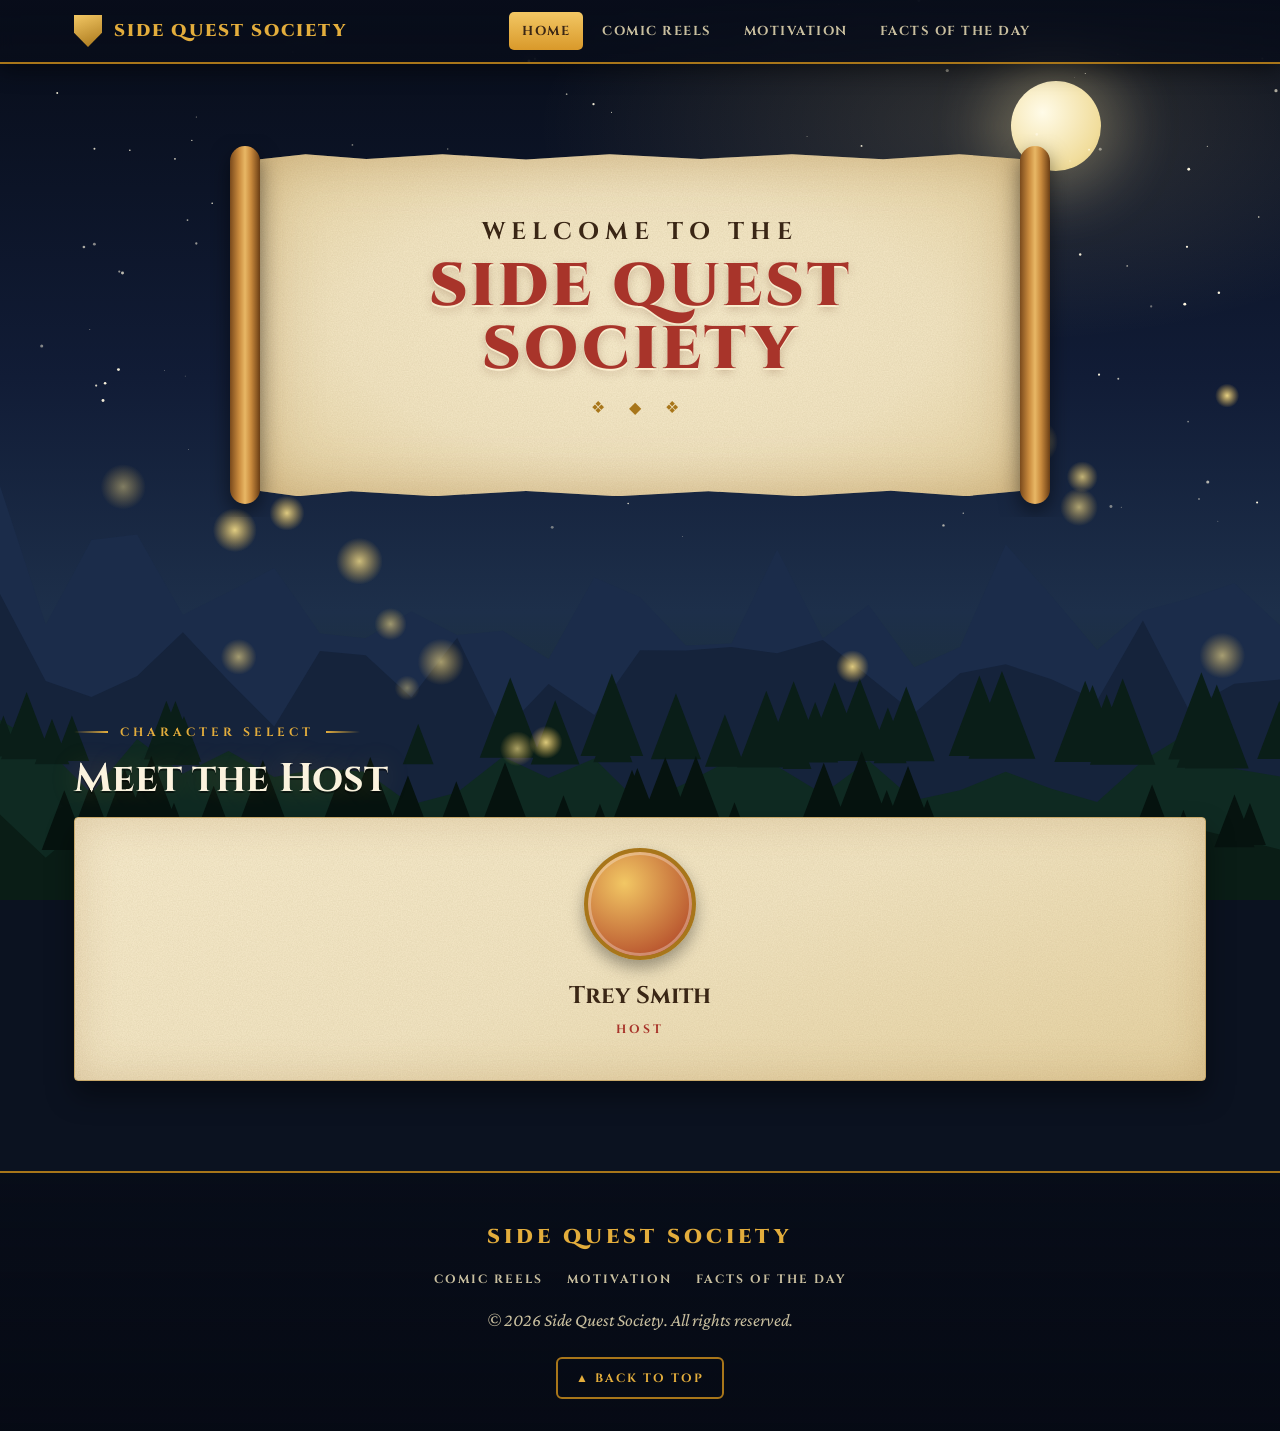
==== commit 49c981cb: "Footer: Side Quest Society copyright and social/store link buttons" ====
--- a/index.html
+++ b/index.html
@@ -181,6 +181,7 @@
 <footer>
   <div class="wrap">
     <div class="footer-logo" id="footerLogo"></div>
+    <div class="foot-social" id="footSocial" hidden></div>
     <div class="foot-links" id="footLinks"></div>
     <p class="copy" id="footerCopy"></p>
     <a href="#top" class="back-to-top">▲ BACK TO TOP</a>
--- a/styles.css
+++ b/styles.css
@@ -298,3 +298,11 @@
   .logo{font-size:14px;letter-spacing:1px;}
   .support-box,.newsletter{padding:40px 22px;}
 }
+
+/* ---------- Footer social links ---------- */
+.foot-social{display:flex;gap:14px;justify-content:center;flex-wrap:wrap;margin:22px 0 6px;}
+.soc-btn{display:inline-flex;align-items:center;gap:9px;padding:10px 18px;border:2px solid var(--gold-d);border-radius:30px;
+  background:rgba(10,16,30,.6);color:var(--cream);font-family:var(--head-font);font-weight:700;font-size:13px;letter-spacing:2px;text-transform:uppercase;
+  transition:transform .15s,border-color .15s,color .15s,background .15s;}
+.soc-btn:hover{transform:translateY(-3px);border-color:var(--gold);color:var(--gold);background:rgba(227,173,60,.14);}
+.soc-ico{font-size:18px;}
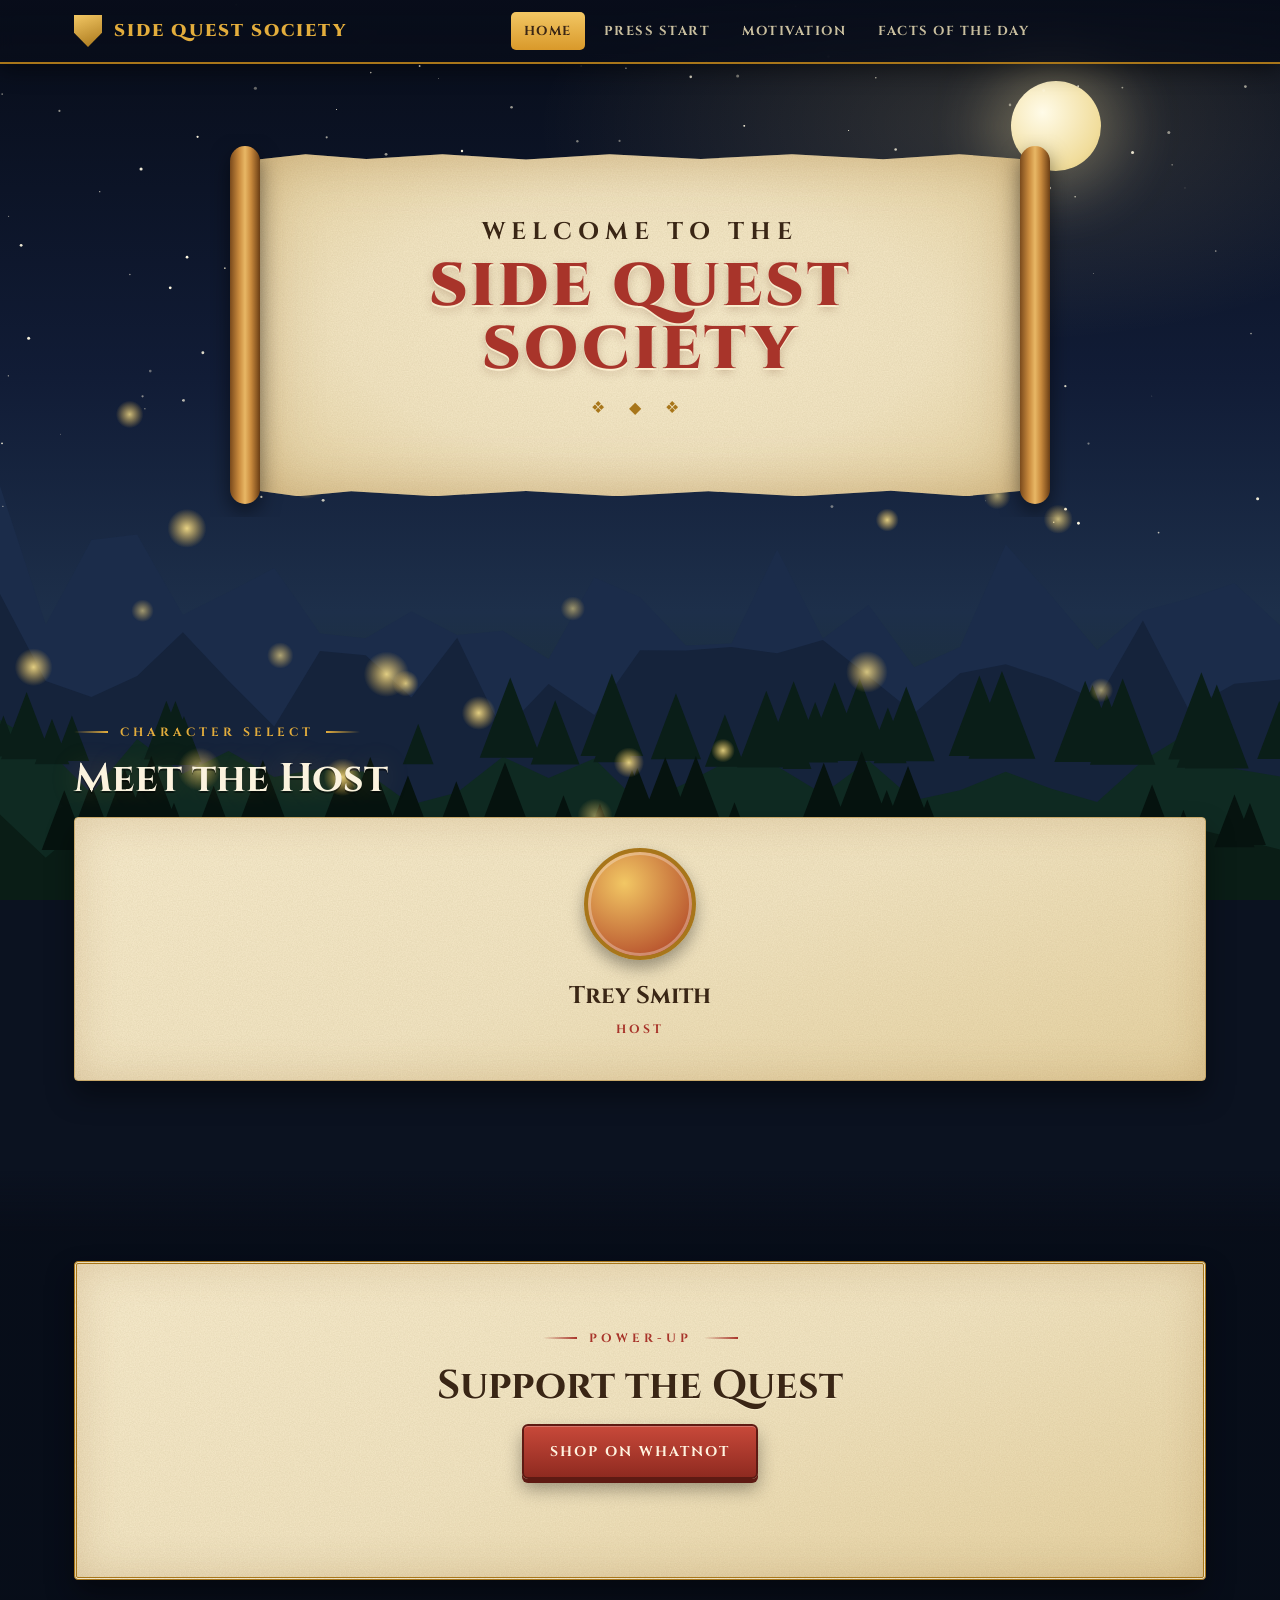
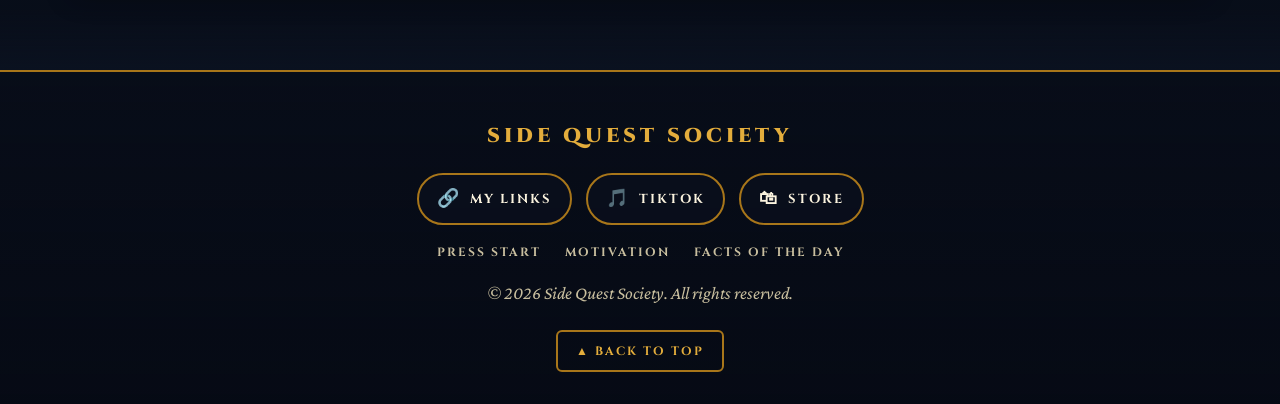
==== commit 8e3635ab: "Rename Comic Reels tab to Press Start and add two TikTok posts" ====
--- a/index.html
+++ b/index.html
@@ -142,7 +142,7 @@
   <section>
     <div class="wrap">
       <span class="eyebrow">CUTSCENES</span>
-      <h2 class="section-title" id="comicsTitle">Comic Reels</h2>
+      <h2 class="section-title" id="comicsTitle">Press Start</h2>
       <p class="section-sub" id="comicsSub" hidden></p>
       <div class="reels-grid" id="comicsGrid"></div>
       <p class="empty-note" id="comicsEmpty" hidden>New reels coming soon.</p>
--- a/styles.css
+++ b/styles.css
@@ -258,11 +258,11 @@
 
 /* ---------- Tabs: reels, motivation, facts ---------- */
 .empty-note{color:var(--cream-dim);font-style:italic;font-size:24px;}
-.reels-grid{display:grid;grid-template-columns:repeat(auto-fit,minmax(300px,1fr));gap:30px;}
+.reels-grid{display:grid;grid-template-columns:repeat(auto-fill,minmax(300px,340px));justify-content:center;gap:30px;}
 .reel-card{overflow:hidden;}
 .reel-media{aspect-ratio:16/9;background:#000;display:flex;align-items:center;justify-content:center;border-bottom:3px double var(--gold-d);}
 .reel-media iframe,.reel-media img{width:100%;height:100%;border:0;object-fit:cover;}
-.reel-media.vertical{aspect-ratio:9/16;max-height:560px;}
+.reel-media.vertical{aspect-ratio:auto;height:740px;max-height:none;background:#fff;}
 .reel-body{padding:20px 22px 22px;}
 .reel-body h3{font-size:20px;margin-bottom:8px;color:var(--ink);}
 .reel-body p{color:var(--ink-soft);font-size:20px;margin-bottom:12px;}
